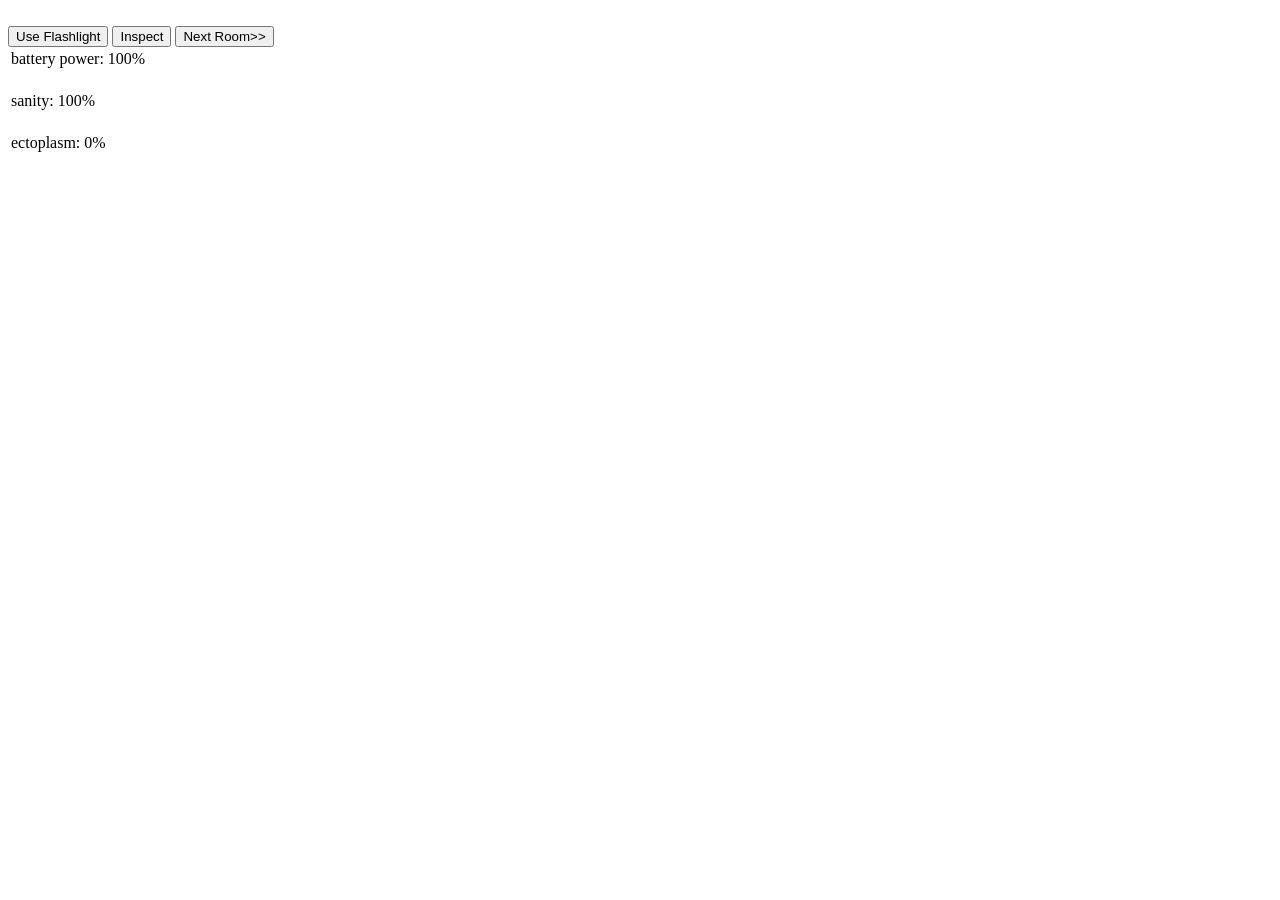
==== index.html @ 6327d8cd "Rename main.html to index.html" ====
<!DOCTYPE html>
<html>
<head>
    <link rel="stylesheet" href="flashlight.css">
    <link rel="stylesheet" href="ectoplasm.css">
    <script type="text/javascript" src="rooms.js"></script>
    <script type="text/javascript" src="flashlight.js"></script>
    <script type="text/javascript" src="monster.js"></script>
    <script type="text/javascript" src="sanity.js"></script>
    <script type="text/javascript" src="ectoplasm.js"></script>
</head>
<body onload="RandomRoomGen()">

<div class="room">
    <!--basic-->
    <div id="fade_fx"></div>
    <img id="light">
    <img id="dark">
<div id="hitbox">
    <script>
        MouseoverRepeater(hitbox_confirm);
    </script>

</div>
  <!--minigame
<div id="inspect">
    <button id="inspectbutton" onclick="inspect()">inspect</button>
    <p id="Timer">10</p>
    <button id="ectoplasm" onclick="EctoGen()">0</button>
</div>-->
  <!--nav section-->
</div>
<div class="navboard">
 <!--
    <div class="info"> 
        <p id="display" >location here</p>
        <p id="namedisplay">images displayed:</p>
        <p id="safeornah">safe:</p>
        <p id="clickdisplay">click display: </p>
        <p id="hb">hitbox coordnates: </p>
        <p id="hbconfirm">confirmation: </p>
    </div>
--> 
<!--navigation-->
    <div class="nav">
    <button onclick="lightswitch()">Use Flashlight</button>
    <button onclick="inspect()">Inspect</button>
    <button onclick="RandomRoomGen()">Next Room>></button>
    <!--<button onclick="generate('attic', 4)">attic</button>
    <button onclick="generate('bedroom', 8)">bedroom</button>
    <button onclick="generate('livingroom',0)">livingroom</button>
    <button onclick="generate('kitchen', 12)">kitchen</button>
    <button onclick="generate('fronthall', 16)">fronthall</button>
    <button onclick="generate('basement',20)">basement</button>-->
    </div>
<!--moniter bar-->
<div class="moniter">
<!--battery tracker-->
        <table id="moniter_name">
            <tr>
                <td id="name_cell">battery power: </td>
                <td id="flashlight percent">100%</td>
            </tr>
        </table>
        <canvas id="battery" width="50px" height="1px"></canvas>   <script>drawbar(cap, 'battery');</script>
<!--sanity tracker-->
        <table id="moniter_name">
            <tr>
                <td id="name_cell">sanity: </td>
                <td id="sanity percent">100%</td>
            </tr>
        </table>
    <canvas id="sanity" width="50px" height="1px"></canvas>   <script>drawbar(sanity_cap, 'sanity');</script>
  <!--ecplasm tracker-->
        <table id="moniter_name">
    <tr>
        <td id="name_cell">ectoplasm: </td>
        <td id="ectometer percent">0%</td>
    </tr> 
        </table>
    <canvas id="ectometer" width="50px" height="1px"></canvas>  
</div>
</div>
</body>
</html>
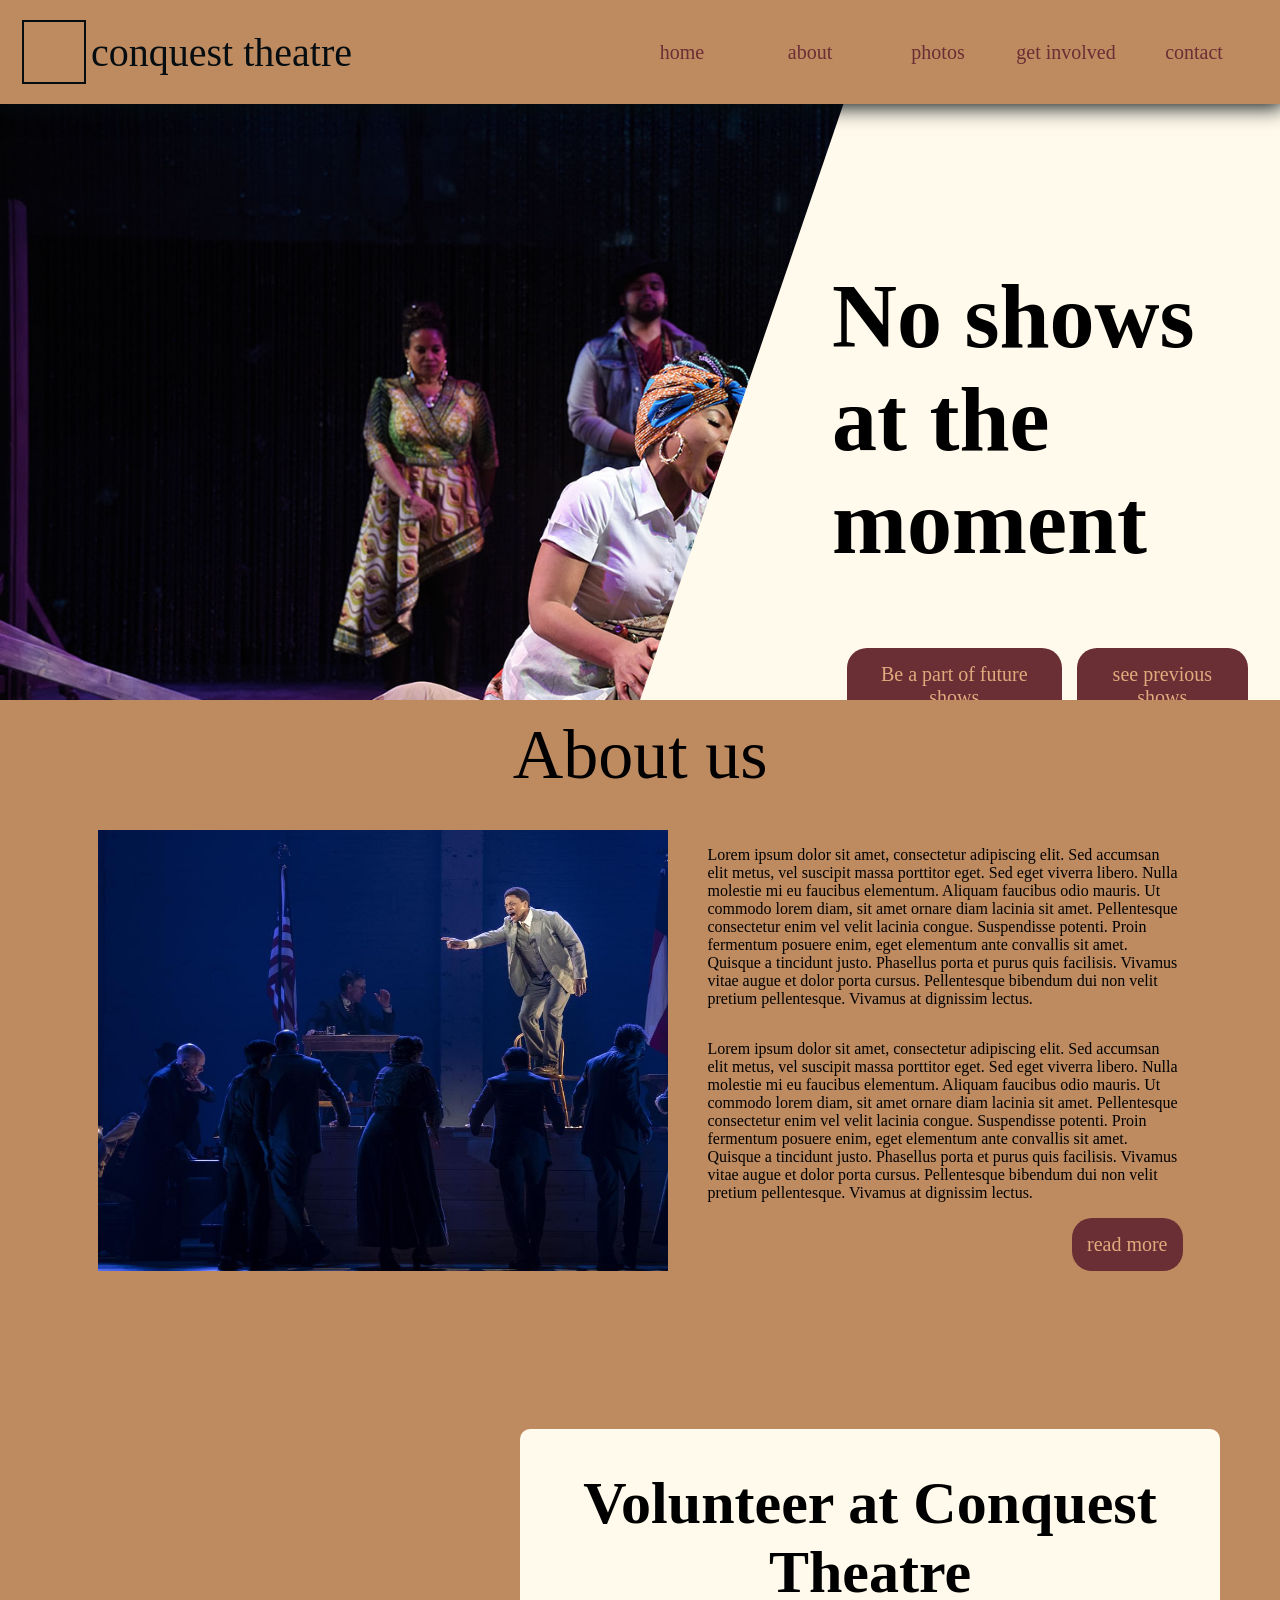
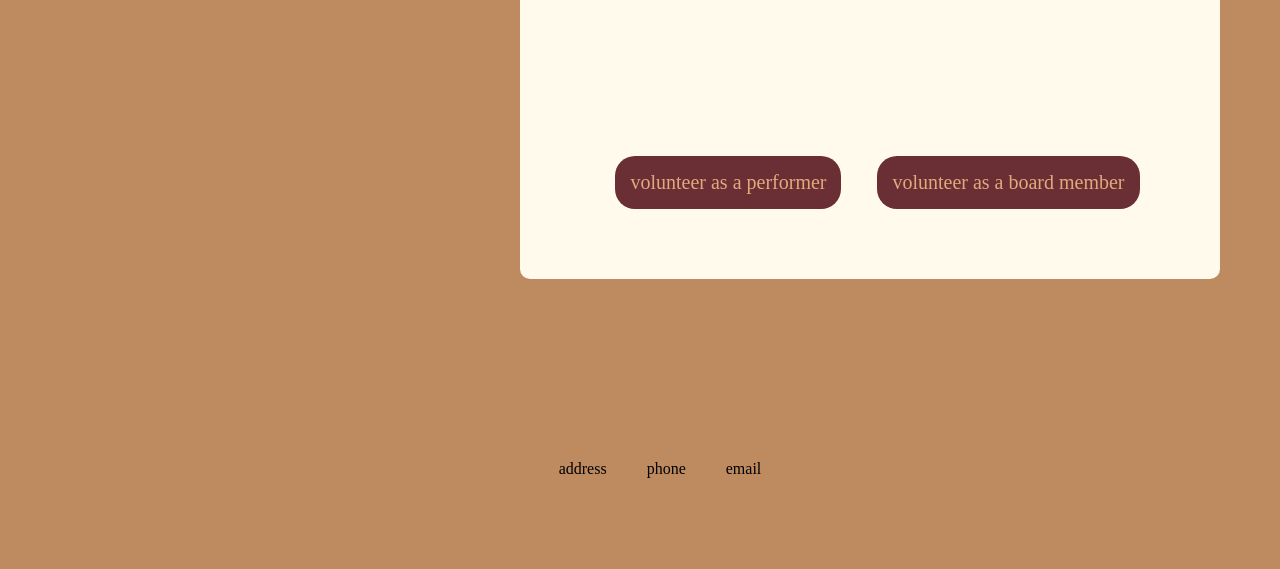
==== commit e2f7645b: "Add files via upload" ====
--- a/index.html
+++ b/index.html
@@ -1,85 +1,67 @@
-<!DOCTYPE html>
-<html>
-<head>
-    <link rel="stylesheet" href="flashlight.css">
-    <link rel="stylesheet" href="ectoplasm.css">
-    <script type="text/javascript" src="rooms.js"></script>
-    <script type="text/javascript" src="flashlight.js"></script>
-    <script type="text/javascript" src="monster.js"></script>
-    <script type="text/javascript" src="sanity.js"></script>
-    <script type="text/javascript" src="ectoplasm.js"></script>
-</head>
-<body onload="RandomRoomGen()">
-
-<div class="room">
-    <!--basic-->
-    <div id="fade_fx"></div>
-    <img id="light">
-    <img id="dark">
-<div id="hitbox">
-    <script>
-        MouseoverRepeater(hitbox_confirm);
-    </script>
-
-</div>
-  <!--minigame
-<div id="inspect">
-    <button id="inspectbutton" onclick="inspect()">inspect</button>
-    <p id="Timer">10</p>
-    <button id="ectoplasm" onclick="EctoGen()">0</button>
-</div>-->
-  <!--nav section-->
-</div>
-<div class="navboard">
- <!--
-    <div class="info"> 
-        <p id="display" >location here</p>
-        <p id="namedisplay">images displayed:</p>
-        <p id="safeornah">safe:</p>
-        <p id="clickdisplay">click display: </p>
-        <p id="hb">hitbox coordnates: </p>
-        <p id="hbconfirm">confirmation: </p>
-    </div>
---> 
-<!--navigation-->
-    <div class="nav">
-    <button onclick="lightswitch()">Use Flashlight</button>
-    <button onclick="inspect()">Inspect</button>
-    <button onclick="RandomRoomGen()">Next Room>></button>
-    <!--<button onclick="generate('attic', 4)">attic</button>
-    <button onclick="generate('bedroom', 8)">bedroom</button>
-    <button onclick="generate('livingroom',0)">livingroom</button>
-    <button onclick="generate('kitchen', 12)">kitchen</button>
-    <button onclick="generate('fronthall', 16)">fronthall</button>
-    <button onclick="generate('basement',20)">basement</button>-->
-    </div>
-<!--moniter bar-->
-<div class="moniter">
-<!--battery tracker-->
-        <table id="moniter_name">
-            <tr>
-                <td id="name_cell">battery power: </td>
-                <td id="flashlight percent">100%</td>
-            </tr>
-        </table>
-        <canvas id="battery" width="50px" height="1px"></canvas>   <script>drawbar(cap, 'battery');</script>
-<!--sanity tracker-->
-        <table id="moniter_name">
-            <tr>
-                <td id="name_cell">sanity: </td>
-                <td id="sanity percent">100%</td>
-            </tr>
-        </table>
-    <canvas id="sanity" width="50px" height="1px"></canvas>   <script>drawbar(sanity_cap, 'sanity');</script>
-  <!--ecplasm tracker-->
-        <table id="moniter_name">
-    <tr>
-        <td id="name_cell">ectoplasm: </td>
-        <td id="ectometer percent">0%</td>
-    </tr> 
-        </table>
-    <canvas id="ectometer" width="50px" height="1px"></canvas>  
-</div>
-</div>
-</body>
-</html>
+  <html>
+    <head>
+        <link rel="stylesheet" href="styles.css">
+        <script src="scripts.js" defer></script>
+    </head>
+    <body>
+        <header>
+            <div id="titlebox">
+                <div class="image" id="logo"></div>
+                <p style="padding:5px;">conquest theatre</p>
+            </div>
+            <nav>
+                <li id="nav_button" onclick="document.location='index.html'">home</li>
+                <li id="nav_button" onclick="document.location='about.html'">about</li>
+                <li id="nav_button" onclick="document.location='prevshows.html'">photos</li>
+                <li id="nav_button" onclick="document.location='volunteer.html'">get involved</li>
+                <li id="nav_button" onclick="document.location='contact.html'">contact</li>
+            </nav>
+        </header>
+        <main>
+            <section class="hp_featured">
+                <div class="hpf_infopanel">
+                    <div class="hpf_info">
+                        <h1 style="font-size: 90px; align-self: center;">No shows at the moment</h1>
+                        <div class="button_container">
+                            <button onclick="document.location='prevshows.html'">Be a part of future shows</button>
+                            <button onclick="document.location='volunteer.html'">see previous shows</button> 
+                        </div>
+                    </div>
+                </div>
+            </section>
+            <section class="hp_about">
+                <p style="font-size:70px; text-align: center; margin-top: 0px; margin-bottom: 15px;">About us</p>
+                <div class="hpa_info">
+                    <div class="hpa_info_photo"></div>
+                    <div class="hpa_info_textbox">
+                        <p>
+                            Lorem ipsum dolor sit amet, consectetur adipiscing elit. Sed accumsan elit metus, vel suscipit massa porttitor eget. Sed eget viverra libero. Nulla molestie mi eu faucibus elementum. Aliquam faucibus odio mauris. Ut commodo lorem diam, sit amet ornare diam lacinia sit amet. Pellentesque consectetur enim vel velit lacinia congue. Suspendisse potenti. Proin fermentum posuere enim, eget elementum ante convallis sit amet. Quisque a tincidunt justo. Phasellus porta et purus quis facilisis. Vivamus vitae augue et dolor porta cursus. Pellentesque bibendum dui non velit pretium pellentesque. Vivamus at dignissim lectus.
+                        </p>
+                        <p>
+                            Lorem ipsum dolor sit amet, consectetur adipiscing elit. Sed accumsan elit metus, vel suscipit massa porttitor eget. Sed eget viverra libero. Nulla molestie mi eu faucibus elementum. Aliquam faucibus odio mauris. Ut commodo lorem diam, sit amet ornare diam lacinia sit amet. Pellentesque consectetur enim vel velit lacinia congue. Suspendisse potenti. Proin fermentum posuere enim, eget elementum ante convallis sit amet. Quisque a tincidunt justo. Phasellus porta et purus quis facilisis. Vivamus vitae augue et dolor porta cursus. Pellentesque bibendum dui non velit pretium pellentesque. Vivamus at dignissim lectus.
+                        </p>
+                        <button style="align-self: flex-end;" onclick="document.location='about.html'">read more</button>
+                    </div>
+                </div>
+            </section>
+            <section class="hp_getinvolved">
+                <div class="volunteer_wrapper">
+                    <div class="application_form">
+                        <h1 style="text-align:center; font-size:60px; margin:40px;">Volunteer at Conquest Theatre</h1>
+                        <div class="button_container">
+                            <button>volunteer as a performer</button>
+                            <button>volunteer as a board member</button>
+                        </div>
+                    </div>
+                </div>
+            </section>
+            <footer style="display:flex; flex-direction: column; justify-content: center;">
+                <div style="display:flex; flex-direction: row; justify-content: center;">
+                    <ul>address</ul>
+                    <ul>phone</ul>
+                    <ul>email</ul>
+                </div>
+            </footer>
+        </main>
+    </body>
+  </html>
--- a/styles.css
+++ b/styles.css
@@ -0,0 +1,414 @@
+/*basic css*/
+:root{
+    --ccbody: var(--ccds);
+    --ccbl: #050D10;
+    --ccheader: var(--ccds);
+    --cchtext: var(--ccb);
+    --cchbutton_text: var(--ccr);
+    --ccbutton_hover: var(--ccdds);
+    --cctext_hover: var(--ccdr);
+    --ccfooter:var(--ccds);
+
+    --ccb: #050D10;
+    --ccp: #2E2836;
+    --ccr: #6A2E35;
+    --ccds: #BE8A60;
+    --ccs: #E1AA7D;
+    --ccw: #fffaeb;
+
+    --ccdds: #a3744e;
+    --ccdr:#5c2128;
+    --ccbr:rgb(107, 26, 36);
+}
+/*
+:root{
+    --ccbody: #6A2E35;
+    --ccbl: #050D10;
+    --ccheader: #6A2E35;
+    --cchbutton_text: var(--ccs);
+    --cchtext: var(--ccs);
+    --ccbutton_hover: #5c2128;
+    --cctext_hover: #E1AA7D;
+
+    --ccb: #050D10;
+    --ccp: #2E2836;
+    --ccr: #6A2E35;
+    --ccds: #BE8A60;
+    --ccs: #E1AA7D;
+    --ccw: #fffaeb;
+
+    --ccdds: #a3744e;
+    --ccdr:#5c2128;
+}*/
+/*
+:root{
+    --ccbody: #2E2836;
+    --ccheader: #2E2836;
+    --ccbl: #050D10;
+    --cchbutton_text: var(--ccw);
+    --cchtext: var(--ccw);
+    --ccbutton_hover: #050D10;
+    --cctext_hover: #fffaeb;
+
+    --ccb: #050D10;
+    --ccp: #2E2836;
+    --ccr: #6A2E35;
+    --ccds: #BE8A60;
+    --ccs: #E1AA7D;
+    --ccw: #fffaeb;
+    --ccbr: #af2636;
+}*/
+
+body{
+    background-color: var(--ccbody);
+    width:100%;
+    height:100%;
+    margin:0px;
+}
+main{
+    margin-top: 100px;
+    width:100%;
+    height:100%;
+}
+section{
+    /*border: solid white 2px;*/
+    /*background-color: var(--ccds);*/
+    /*width: 100%;*/
+    height: 600px;
+}
+footer{
+    background-color: var(--ccfooter);
+    width: 100%;
+    height: 200px;
+}
+h1{
+    font-size:60px;
+}
+button{
+    height:fit-content;
+    width: fit-content;
+    font-size: 20px;
+    margin-left:15px;
+    font-family:'Gill Sans MT';
+    padding: 15px;
+    background-color: var(--ccr);
+    color: var(--ccs);
+    border: none;
+    border-radius: 20px;
+}
+button:hover{
+    background-color: var(--ccbr);
+    color: var(--ccs);
+    transform: scale(1.02);
+}
+button:active{
+    background-color: var(--ccdds);
+    color: var(--ccw);
+}
+
+/*nav code*/
+header{
+    background-color: var(--ccheader);
+    display:flex;
+    flex-direction: row;
+    width: inherit;
+    height: 100px;
+    position:fixed;
+    top: 0;
+    left: 0;
+    justify-content: space-between;
+    border: 2px solid rgba(255, 255, 255, 0);
+    z-index: 1;
+    box-shadow: 0px 3px 20px var(--ccbl);
+}
+#logo{
+    border: 2px solid var(--cchtext);
+    height:60px;
+    width:60px;
+}
+#titlebox{
+    margin: 20px;
+    display:flex;
+    flex-direction: row;
+    align-items: center;
+    font-size: 40px;
+}
+#titlebox p{
+color: var(--cchtext);
+}
+nav{
+    margin: 20px;
+    display: flex;
+    flex-direction: row;
+    width: 50%;
+    align-items: center;
+}
+#nav_button{
+    height:100%;
+    width:100%;
+    justify-content: center;
+    align-items: center;
+    display:flex;
+    color: var(--cchbutton_text);
+    margin-right: 8px;
+    font-size: 20px;
+    font-family:'Gill Sans MT';
+    /*background-color: var(--ccds);*/
+    /*border: 5px solid var(--ccr);*/
+    border-radius: 15px;
+}
+#nav_button:hover{
+    background-color: var(--ccbutton_hover);
+    color: var(--cchbutton_text);
+}
+#nav_button:active{
+    background-color: var(--cchbutton_text);
+    color: var(--ccheader);
+}
+
+/*homepage*/
+.hp_featured{
+    background-image: url(pictures/MTT_1359.jpg);
+    background-size: cover;
+    display: flex;
+    flex-direction: row;
+    justify-content: flex-end
+}
+.hpf_infopanel{
+    width:50%;
+    height: 100%;
+    background-color: var(--ccw);
+    clip-path: polygon(32% 0, 100% 0%, 100% 100%, 0% 100%);
+    align-content: center;
+}
+.hpf_info{
+    display: flex;
+    flex-direction: column;
+    margin-left:30%;
+    margin-right:5%;
+    width:stretch;
+    height:70%;
+    justify-content: space-between;
+}
+.hpf_info .button_container{
+    display: flex;
+    flex-direction: row;
+    justify-content: flex-end;
+    height: fit-content;
+    width: stretch;
+}
+.hp_about{
+    background-color: var(--ccds);
+    padding: 15px;
+    min-height: 600px;
+    height:fit-content;
+}
+.hpa_info{
+    display: flex;
+    flex-direction: row;
+    margin-right: 5%;
+    margin-left:5%;
+    margin-bottom:5%;
+    height: 70%;
+}
+.hpa_info_photo{
+background-image: url(pictures/small_thumb@3x.jpg);
+background-size:cover;
+width:60%;
+margin: 20px;
+}
+.hpa_info_textbox{
+    display: flex;
+    flex-direction: column;
+    height: 100%;
+    width: 50%;
+    margin: 20px;
+}
+
+/*prevshows page*/
+.show_display{
+    position:absolute;
+    display:none;
+}
+.show_display#overlay{
+    background-color: #0707076a;
+    width: 100%;
+    height: 100%;
+    top:0px;
+    left:0px;
+    position:fixed;
+    z-index: 2;
+    justify-content: center;
+}
+.show_display#content{
+    border: solid white 2px;
+    width: max-content;
+    height:max-content;
+    max-height: 80%;
+    max-width: 80%;
+    margin-top: 2%;
+    margin-bottom:2%;
+    margin-left:6%;
+    margin-right:6%;
+    z-index: 3;
+}
+.prevshows_display{
+    display: flex;
+    background-color: var(--ccs);
+    flex-direction:row;
+    align-items: center;
+    justify-content: space-between;
+    width:inherit;
+    height: 480px;
+}
+.prevshows_display_header{
+    /*border: solid var(--ccp) 5px;
+    border-style: double;*/
+    height: stretch;
+    width: 100%;
+    margin: 20px;
+}
+
+.photogrid{
+    display: flex;
+    flex-wrap: wrap;
+    margin: 0.2em;
+    padding: 0;
+    list-style-type: none;
+}
+.photogrid li{
+    flex-grow: 1;
+    height: 45vh;
+    margin: 0.2em;
+    width: fit-content;
+}
+
+.photogrid img{
+     width: 100%;
+      height: 100%;
+      object-fit: cover;
+      transition: 150ms ease-in-out;
+}
+.photogrid img:hover{
+transform: scale(1.04);
+margin: 2px;
+}
+
+.poster_container{
+    display: grid;
+    grid-template-columns: repeat(auto-fit, minmax(240px, 0fr));
+    gap: 56px 36px;
+    justify-content: center;
+    width: 100%;
+}
+.prevshow_poster{
+    /*border: solid white 2px;*/
+    width:240px; 
+    height:350px;
+    overflow: hidden;
+}
+.card_wrapper{
+    position: relative; 
+    box-sizing: border-box;
+    overflow:hidden;
+    border-radius: 10px;
+    transition: 150ms ease-in-out;
+    cursor: pointer; 
+}
+.card_textbox{
+    height: 100%; 
+    width: inherit; 
+    background-color: var(--ccw);
+}
+.style_wrapper{
+    display: flex;
+    flex-direction: column;
+    margin: 0px;
+    user-select: none;
+    -webkit-tap-highlight-color: transparent;
+}
+.card_wrapper:hover{
+transform: scale(1.04);
+}
+
+/*volunteer page*/
+.volunteer_wrapper{
+    display:flex;
+    justify-content:flex-end;
+    align-items: center;
+    height:fit-content;
+    width:100%;
+    background-image: url(https://t3.ftcdn.net/jpg/02/54/37/70/360_F_254377074_lsDHDGuNjsd7K5WVj5NfIU6yYxKdKalw.jpg);
+    background-size: cover;
+   /* border: solid white 2px;*/
+    
+}
+.application_form{
+    width:700px;
+    height:450px;
+    /*border: solid white 2px;*/
+    background-color: var(--ccw);
+    border-radius: 10px;
+    margin:60px;
+    display: flex;
+    flex-direction: column;
+    justify-content: space-between;
+}
+.application_form .button_container{
+    display: flex;
+    flex-direction: row;
+    justify-content:space-around;
+    margin: 10%;
+}
+
+.contact_wrapper{
+display: flex;
+flex-direction: column;
+height: 100%;
+/*width: 100%*/
+}
+.contact_photo{
+    border: solid white 2px;
+    height: 40px;
+    width:40px;
+}
+.contact_name{
+    width:100%;
+    height: 50px;
+}
+
+/*contact*/
+.contacts_table{
+    width: 100%;
+    height: 500px;
+    /*border: solid white 2px; */
+    border-spacing: 20px;
+}
+.contacts_td{
+background-color: var(--ccw);
+border-radius: 10px;
+padding: 20px;
+align-content: flex-start;
+}
+.contacts_td_wrapper{
+display: flex;
+flex-direction: row;
+/*border: solid white 2px;*/
+height: fit-content;
+}
+.contacts_td_photo{
+width: 200px;
+height: 170px;
+border: solid black 2px;
+}
+.contacts_information{
+display: flex;
+flex-direction: column;
+height: fit-content;
+/*border: solid white 2px;*/
+}
+.contact_title{
+margin-bottom: 0px;
+margin-top: 10px;
+font-size: 24px;
+}
